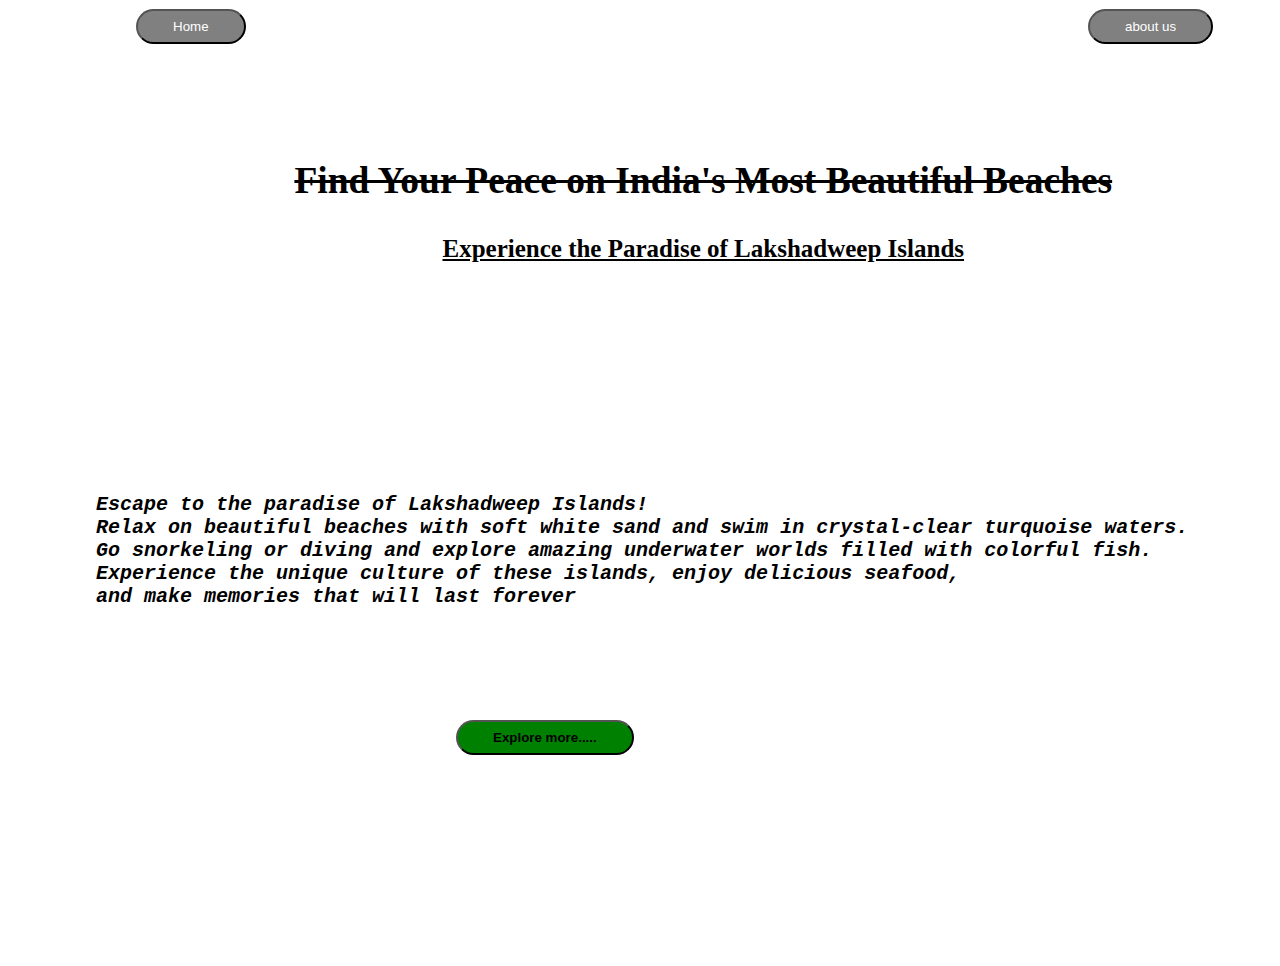
==== landing page/index.html @ 37f2f732 "project 1" ====
<!DOCTYPE html>
<html lang="en">
<head>
    <meta charset="UTF-8">
    <meta name="viewport" content="width=device-width, initial-scale=1.0">
    <title>Landing page</title>
    <link rel="stylesheet" href="style.css">
</head>
<body>
    <div class="Landing">
        <video src="./images/beach video 1.mp4" autoplay muted loop></video>
        <div class="menu">
            <button class="Home">Home</button>
            <button class="aboutus">about us</button>
        </div>
        <div class="heading">
            <h2><strike> Find Your Peace on India's Most Beautiful Beaches</strike></h2>
            <h4><u>Experience the Paradise of Lakshadweep Islands</u></h4>
        </div><br>
        <pre class="para"><b>
        Escape to the paradise of Lakshadweep Islands!
        Relax on beautiful beaches with soft white sand and swim in crystal-clear turquoise waters.
        Go snorkeling or diving and explore amazing underwater worlds filled with colorful fish.
        Experience the unique culture of these islands, enjoy delicious seafood, 
        and make memories that will last forever</b></pre><br><br>
        <button><b>Explore more.....</b></button>
    </div>
</body>
</html>
---- landing page/style.css ----
video{
    object-fit: cover;
    width: 100%;
    height: 100%;
    opacity: 70%;
}
.Landing{
    background-size: 100%;
    height: 100vh;
}
.heading{
    position:absolute;
    top: 0;
    left: 23%;
    text-align: center;
    padding-top: 10%;
    font-size: 25px;
    color:black;
    
}
.para{
    text-wrap:balance;
    position: absolute;
    top: 50%;
    left: 0;
    color: black;
    font-size: 20px;
    font-style: italic;
}

button{
    position: absolute;
    top:80% ;
    margin-left: 35%;
    margin-right: 45%;
    background-color: green;
    color: black;
    border-radius: 25px;
    padding: 8px 35px;
    cursor: pointer;
}
.Home{
    position: absolute;
    top: 9px;
    margin-left: 10%;
    margin-right:10% ;
    background-color: gray;
    color:white;
    border-radius: 25px;
    padding: 8px 35px;
    cursor: pointer;
}
.Home:hover{
    background-color: green;
    border-radius: 20px;
    
}
.Home:active{
    background-color: red;
}
.aboutus{
    position: absolute;
    top: 9px;;
    left: 75%;
    margin-left: 10%;
    margin-right: 5%;
    background-color: gray;
    color:white;
    border-radius: 25px;
    padding: 8px 35px;
    cursor: pointer;
}
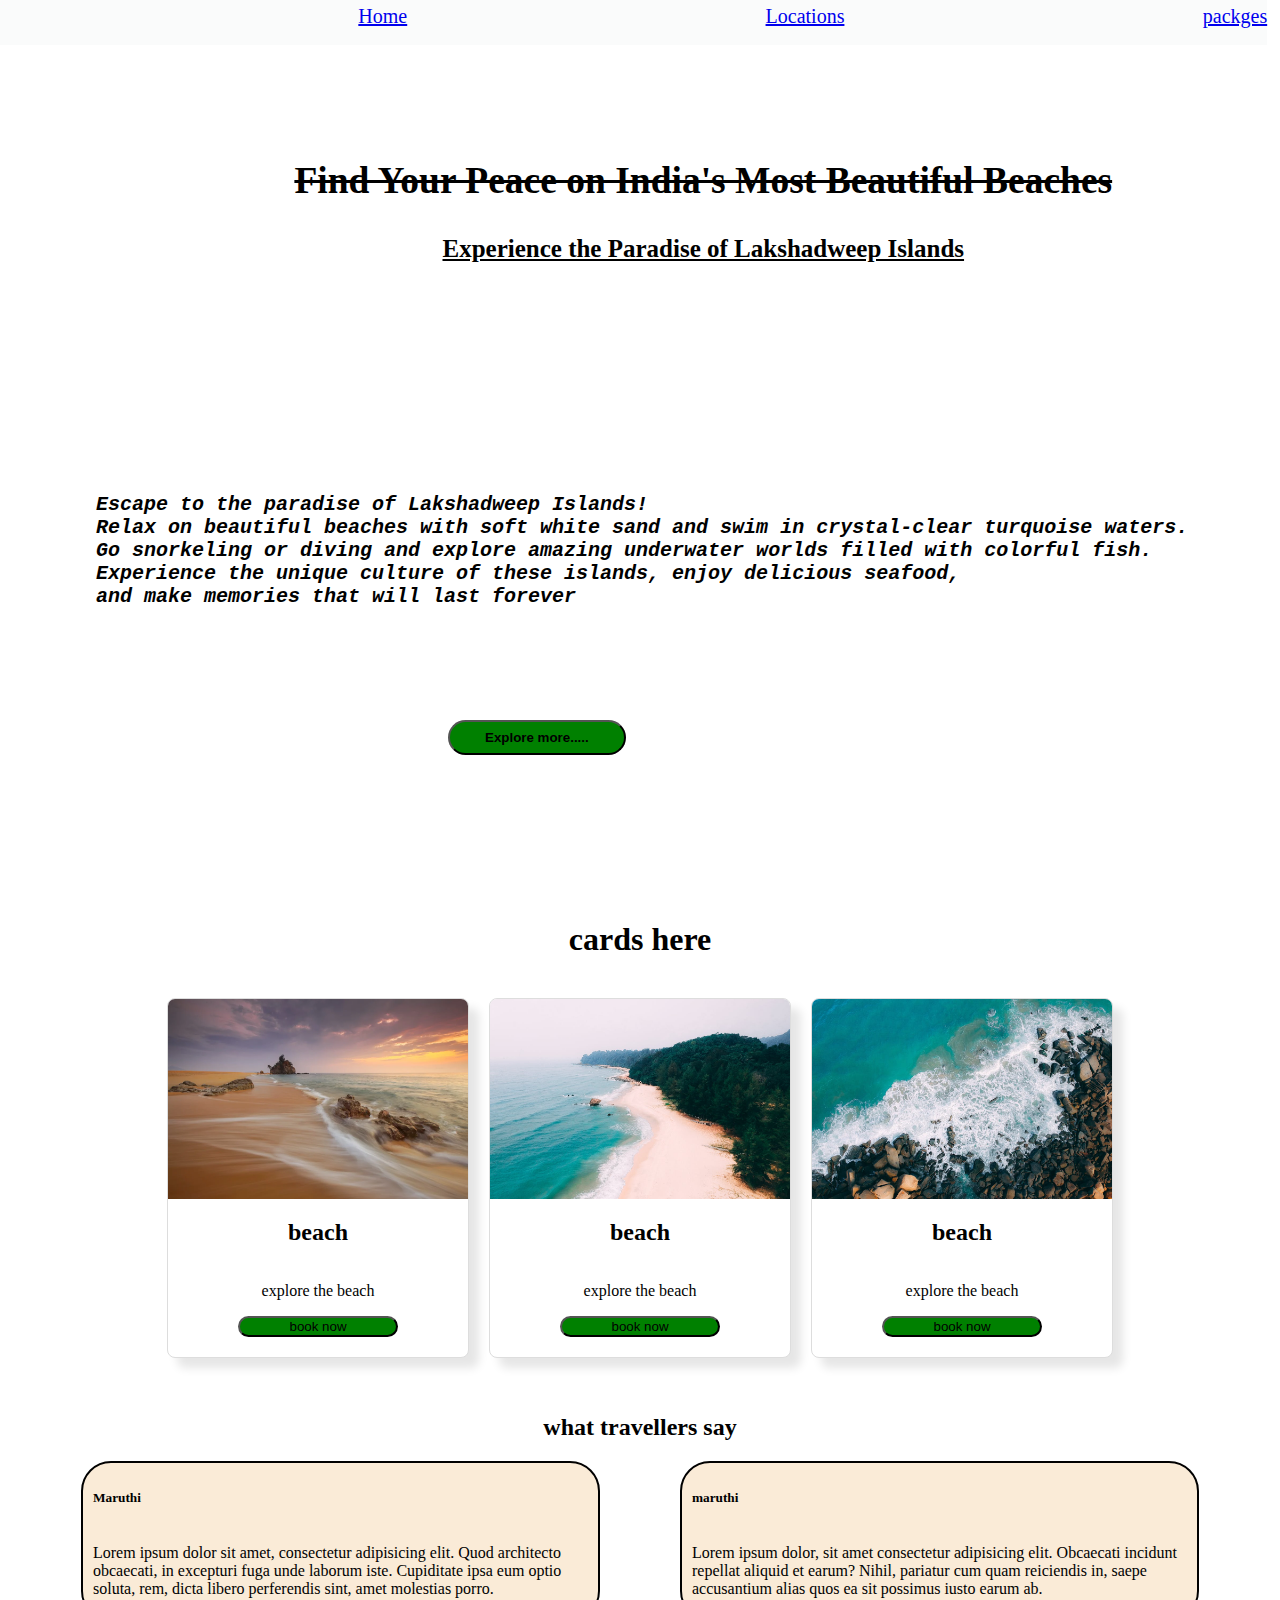
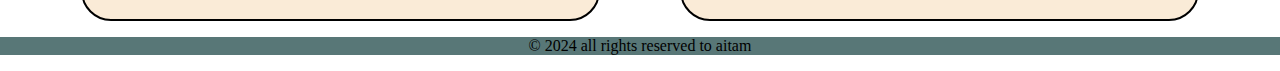
==== commit fb63d1ca: "project 1" ====
--- a/landing page/index.html
+++ b/landing page/index.html
@@ -8,11 +8,7 @@
 </head>
 <body>
     <div class="Landing">
-        <video src="./images/beach video 1.mp4" autoplay muted loop></video>
-        <div class="menu">
-            <button class="Home">Home</button>
-            <button class="aboutus">about us</button>
-        </div>
+        <video src="./images/beach video 1.mp4" autoplay muted loop></video>    
         <div class="heading">
             <h2><strike> Find Your Peace on India's Most Beautiful Beaches</strike></h2>
             <h4><u>Experience the Paradise of Lakshadweep Islands</u></h4>
@@ -23,7 +19,53 @@
         Go snorkeling or diving and explore amazing underwater worlds filled with colorful fish.
         Experience the unique culture of these islands, enjoy delicious seafood, 
         and make memories that will last forever</b></pre><br><br>
-        <button><b>Explore more.....</b></button>
+        <button class="register"><b>Explore more.....</b></button>
     </div>
+    <nav class="nav-bar">    
+        <div ></div>
+        <a class="na1" href="#">Home</a>
+        <a class="na1" href="cards.html">Locations</a>
+       <a class="na1" href="#">packges</a>
+    </div>
+    </nav>
+    <section id="cards">
+        <h1 style="text-align: center;">cards here</h1>
+        <div class="cards">
+            <div class="card">
+                <img src="./images/beach 02.webp" alt="">
+                <h2>beach</h2>
+                <p>explore the beach</p>
+                <button>book now</button>
+            </div>
+            <div class="card">
+                <img src="./images/beach 03.jpeg" alt="">
+                <h2>beach</h2>
+                <p>explore the beach</p>
+                <button>book now</button>
+            </div>
+            <div class="card">
+                <img src="./images/beach 05.jpeg" alt="">
+                <h2>beach</h2>
+                <p>explore the beach</p>
+                <button>book now</button>
+            </div>
+        </div>
+    </section><br><br>
+    <section id="reviews">
+        <h2 style="text-align: center;">what travellers say</h2>
+        <div class="reviews">
+            <div class="review">
+                <h5>Maruthi</h5>
+                <p>Lorem ipsum dolor sit amet, consectetur adipisicing elit. Quod architecto obcaecati, in excepturi fuga unde laborum iste. Cupiditate ipsa eum optio soluta, rem, dicta libero perferendis sint, amet molestias porro.</p>
+            </div>
+            <div class="review">
+                <h5>maruthi</h5>
+                <p>Lorem ipsum dolor, sit amet consectetur adipisicing elit. Obcaecati incidunt repellat aliquid et earum? Nihil, pariatur cum quam reiciendis in, saepe accusantium alias quos ea sit possimus iusto earum ab.</p>
+            </div>
+        </div>
+    </section>
+    <footer>
+        <p>&copy 2024 all rights reserved to aitam </p>
+    </footer>
 </body>
 </html>--- a/landing page/style.css
+++ b/landing page/style.css
@@ -1,8 +1,26 @@
+body{
+    margin: 0;
+   
+}
 video{
     object-fit: cover;
     width: 100%;
     height: 100%;
     opacity: 70%;
+    z-index: -1;
+}
+.nav-bar{
+    position: absolute;
+    top: 0;
+    padding-top: 5px;
+    width: 99vw;
+    display: flex;
+    flex-direction: row;
+    justify-content:space-between;
+    /* right: 10px; */
+    height:40px;
+    font-size: 20px;
+    background-color: rgba(228, 236, 235, 0.2);
 }
 .Landing{
     background-size: 100%;
@@ -28,7 +46,7 @@
     font-style: italic;
 }
 
-button{
+.register{
     position: absolute;
     top:80% ;
     margin-left: 35%;
@@ -39,34 +57,61 @@
     padding: 8px 35px;
     cursor: pointer;
 }
-.Home{
-    position: absolute;
-    top: 9px;
-    margin-left: 10%;
-    margin-right:10% ;
-    background-color: gray;
-    color:white;
-    border-radius: 25px;
-    padding: 8px 35px;
+.cards{
+    display: flex;
+    flex-wrap: wrap;
+    margin-top: 40px;
+    justify-content: center;
+    gap: 20px;
+}
+.card{
+    background: white;
+    border: 1px solid #ddd;
+    border-radius: 8px;
+    overflow: hidden;
+    width: 300px;
+    text-align: center;
+    box-shadow: 10px 10px 10px rgba(0,0,0,0.1);
+    display: flex;
+    flex-direction: column;
+    justify-content: space-between;
+}
+.card button{
+    background-color: green;
+    margin: 0 70px 20px 70px;
+    border-radius: 20px;
     cursor: pointer;
 }
-.Home:hover{
-    background-color: green;
+.card:hover{
+    width: 400px;
+    box-shadow: 20px 20px 20px rgba(0,0,0,0.6);
+}
+.card button:hover{
+    margin: 0 60px 20px 60px;
+    border-radius: 30px;
+}
+.reviews{
+    display: flex;
+    flex-wrap: wrap;
+    gap: 80px;
+    justify-content: center;
+}
+.review{
+    display: flex;
+    background-color: antiquewhite;
+    flex-wrap: wrap;
+    width: 500px;
+    border: 2px solid black;
+    border-radius: 30px;
+    padding: 5px 5px 5px 10px;
+}
+.review:hover{
+    width: 600px;
     border-radius: 20px;
-    
+    box-shadow: 10px 10px 10px  rgba(0,0,0,0.6);
 }
-.Home:active{
-    background-color: red;
-}
-.aboutus{
-    position: absolute;
-    top: 9px;;
-    left: 75%;
-    margin-left: 10%;
-    margin-right: 5%;
-    background-color: gray;
-    color:white;
-    border-radius: 25px;
-    padding: 8px 35px;
-    cursor: pointer;
-}
+footer{
+    background-color: rgb(88, 119, 119);
+    width: 100%;
+    text-align: center;
+}